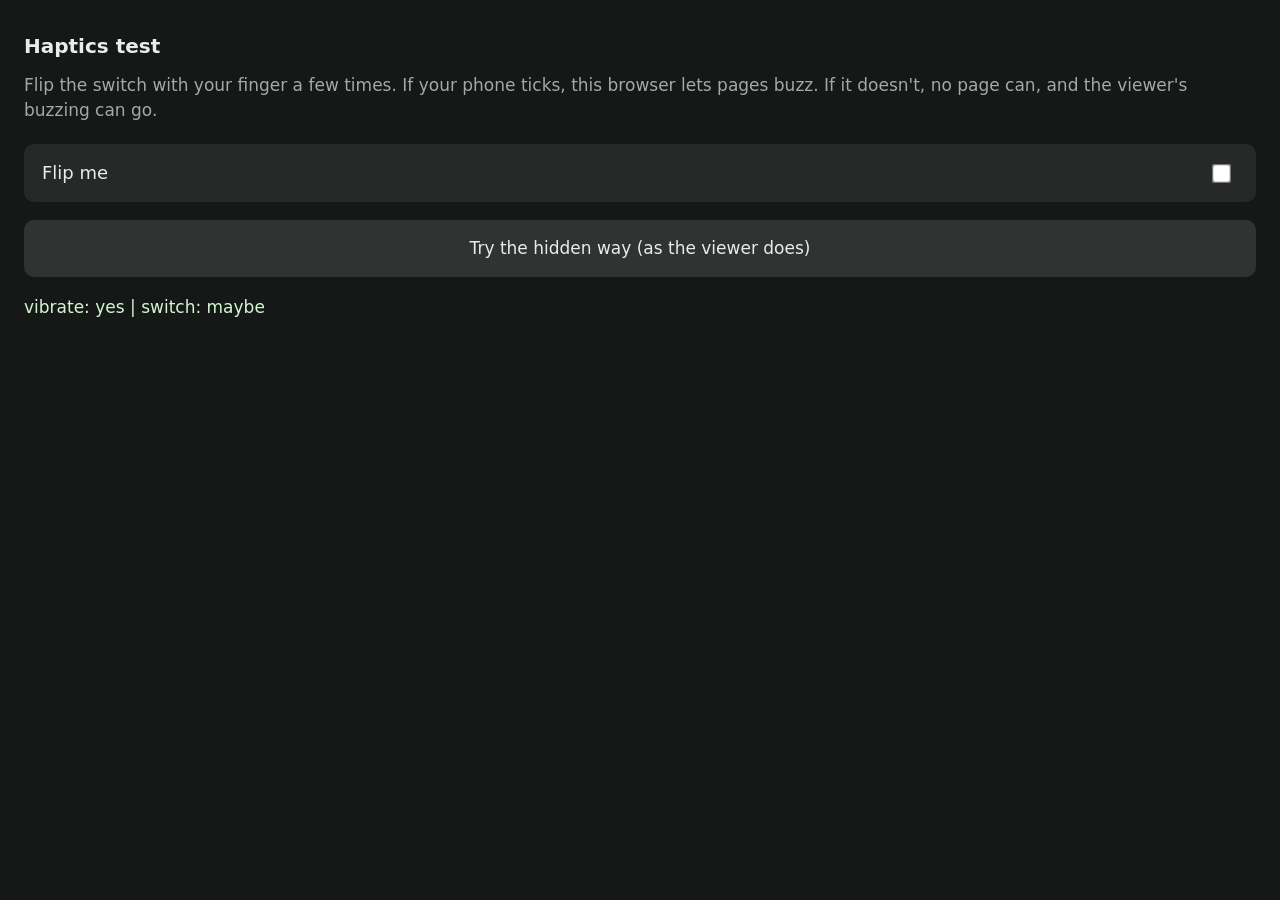
==== haptics.html @ f2010c12 "Fixes" ====
<!doctype html>
<html lang="en"><head><meta charset="utf-8"><meta name="viewport" content="width=device-width, initial-scale=1">
<title>Haptics test</title>
<!-- A check of whether this phone's browser gives a page any buzz at all: a real switch, flipped by a finger. -->
<style>
body { margin: 0; padding: 32px 24px; background: #161717; color: #EAECEB; font: 17px/1.45 system-ui, sans-serif; }
h1 { font-size: 20px; margin: 0 0 12px; }
p { color: #A5A8A7; margin: 0 0 22px; }
label { display: flex; align-items: center; justify-content: space-between; padding: 16px 18px; border-radius: 10px; background: #262927; font-size: 18px; }
input { transform: scale(1.5); margin-right: 10px; }
button { margin-top: 18px; width: 100%; padding: 16px; border: 0; border-radius: 10px; background: #2F3332; color: #EAECEB; font: inherit; }
#said { margin-top: 18px; color: #D2F6D1; min-height: 1.4em; }
</style></head><body>
<h1>Haptics test</h1>
<p>Flip the switch with your finger a few times. If your phone ticks, this browser lets pages buzz. If it doesn't, no page can, and the viewer's buzzing can go.</p>
<label>Flip me <input type="checkbox" switch></label>
<button id="hidden">Try the hidden way (as the viewer does)</button>
<div id="said"></div>
<script>
const said = document.getElementById("said");
said.textContent = "vibrate: " + ("vibrate" in navigator ? "yes" : "no") + " | switch: " + (document.createElement("input").switch !== undefined || CSS.supports("selector(input[switch])") ? "maybe" : "unknown");
document.getElementById("hidden").addEventListener("click", () =>
{
    const label = document.createElement("label"), input = document.createElement("input");
    label.ariaHidden = "true"; label.style.display = "none";
    input.type = "checkbox"; input.setAttribute("switch", "");
    label.appendChild(input); document.head.appendChild(label); label.click(); label.remove();
    said.textContent = "Tapped: did it tick?";
});
</script>
</body></html>
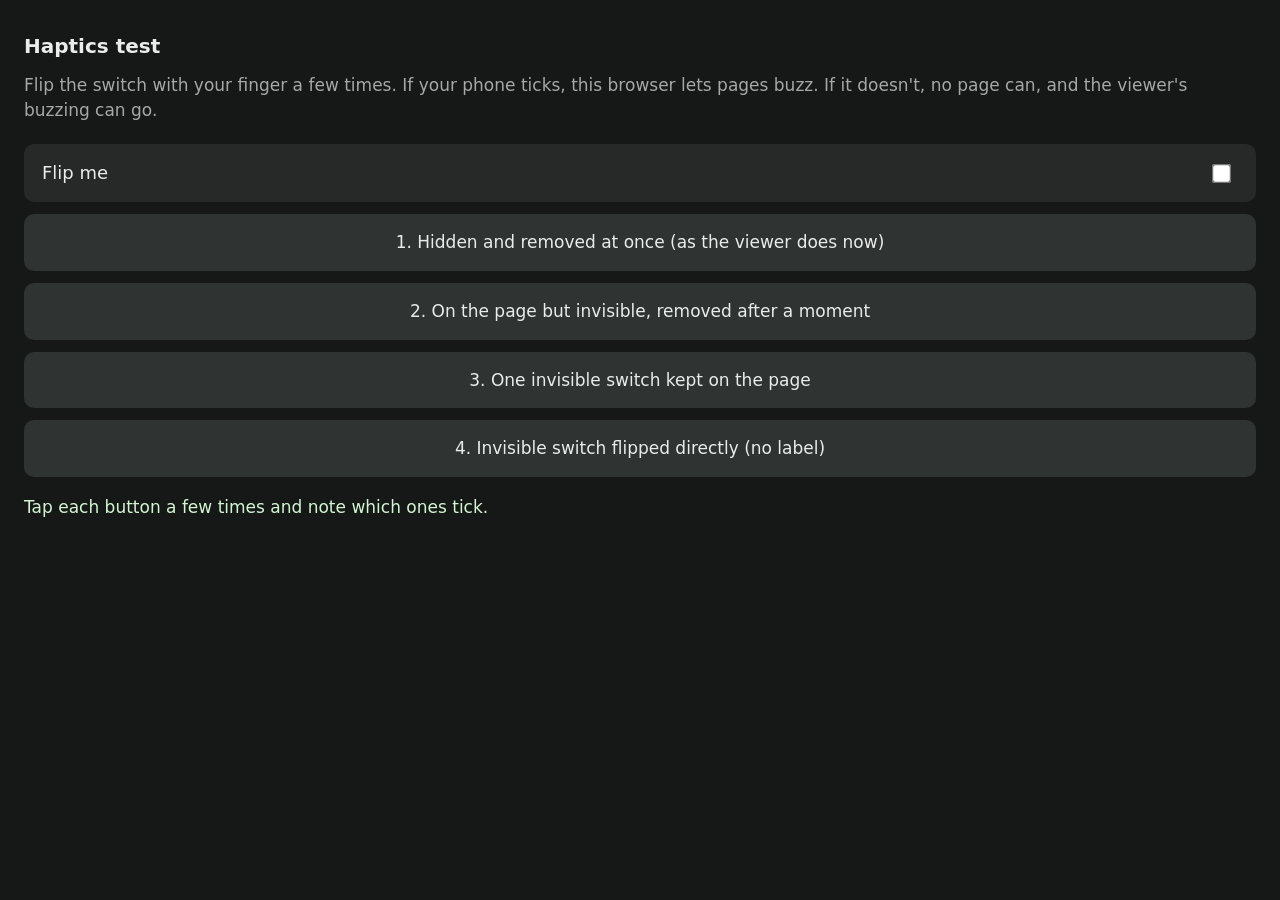
==== commit 42c1006a: "Update haptics.html" ====
--- a/haptics.html
+++ b/haptics.html
@@ -8,24 +8,38 @@
 p { color: #A5A8A7; margin: 0 0 22px; }
 label { display: flex; align-items: center; justify-content: space-between; padding: 16px 18px; border-radius: 10px; background: #262927; font-size: 18px; }
 input { transform: scale(1.5); margin-right: 10px; }
-button { margin-top: 18px; width: 100%; padding: 16px; border: 0; border-radius: 10px; background: #2F3332; color: #EAECEB; font: inherit; }
+button { margin-top: 12px; width: 100%; padding: 16px; border: 0; border-radius: 10px; background: #2F3332; color: #EAECEB; font: inherit; }
 #said { margin-top: 18px; color: #D2F6D1; min-height: 1.4em; }
 </style></head><body>
 <h1>Haptics test</h1>
 <p>Flip the switch with your finger a few times. If your phone ticks, this browser lets pages buzz. If it doesn't, no page can, and the viewer's buzzing can go.</p>
 <label>Flip me <input type="checkbox" switch></label>
-<button id="hidden">Try the hidden way (as the viewer does)</button>
+<button data-way="1">1. Hidden and removed at once (as the viewer does now)</button>
+<button data-way="2">2. On the page but invisible, removed after a moment</button>
+<button data-way="3">3. One invisible switch kept on the page</button>
+<button data-way="4">4. Invisible switch flipped directly (no label)</button>
 <div id="said"></div>
 <script>
 const said = document.getElementById("said");
-said.textContent = "vibrate: " + ("vibrate" in navigator ? "yes" : "no") + " | switch: " + (document.createElement("input").switch !== undefined || CSS.supports("selector(input[switch])") ? "maybe" : "unknown");
-document.getElementById("hidden").addEventListener("click", () =>
+said.textContent = "Tap each button a few times and note which ones tick.";
+// An invisible but laid-out switch: on the page, out of sight, not in the way of fingers.
+function quiet()
 {
     const label = document.createElement("label"), input = document.createElement("input");
-    label.ariaHidden = "true"; label.style.display = "none";
-    input.type = "checkbox"; input.setAttribute("switch", "");
-    label.appendChild(input); document.head.appendChild(label); label.click(); label.remove();
-    said.textContent = "Tapped: did it tick?";
-});
+    label.ariaHidden = "true";
+    label.style.cssText = "position:fixed;left:0;bottom:0;width:1px;height:1px;padding:0;opacity:0.01;overflow:hidden;pointer-events:none;background:none";
+    input.type = "checkbox"; input.setAttribute("switch", ""); input.tabIndex = -1;
+    label.appendChild(input); document.body.appendChild(label);
+    return { label, input };
+}
+let kept = null;
+const ways = {
+    1() { const label = document.createElement("label"), input = document.createElement("input"); label.ariaHidden = "true"; label.style.display = "none"; input.type = "checkbox"; input.setAttribute("switch", ""); label.appendChild(input); document.head.appendChild(label); label.click(); label.remove(); },
+    2() { const q = quiet(); q.label.click(); setTimeout(() => q.label.remove(), 600); },
+    3() { if (!kept) kept = quiet(); kept.label.click(); },
+    4() { const q = quiet(); q.input.click(); setTimeout(() => q.label.remove(), 600); }
+};
+for (const b of document.querySelectorAll("button[data-way]"))
+    b.addEventListener("click", () => { ways[b.dataset.way](); said.textContent = "Tapped " + b.dataset.way + ": did it tick?"; });
 </script>
 </body></html>
